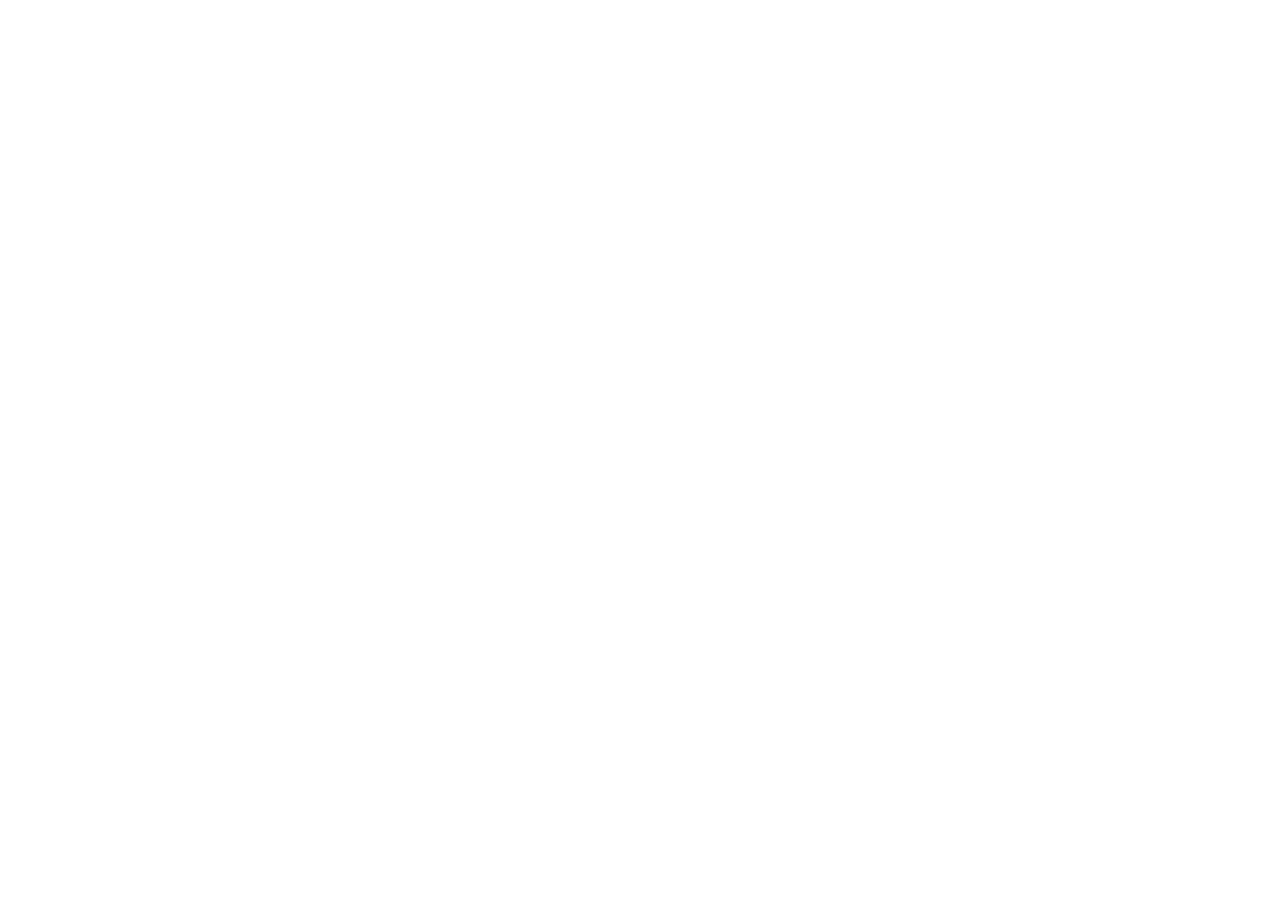
==== FrontEnd/login.html @ 7e28584c "Created login page (login.html) et updated login link in index.html" ====
<!DOCTYPE html>
<html lang="fr">

<head>
    <meta charset="UTF-8">
    <title>Sophie Bluel - Architecte d'intérieur</title>
    <meta name="viewport" content="width=device-width, initial-scale=1.0">
    <link rel="preconnect" href="https://fonts.googleapis.com">
    <link rel="preconnect" href="https://fonts.gstatic.com" crossorigin>
    <link href="https://fonts.googleapis.com/css2?family=Syne:wght@700;800&family=Work+Sans&display=swap"
        rel="stylesheet">
    <meta name="description" content="">
    <link rel="stylesheet" href="./assets/style.css">
    <script src="login.js" defer></script>
</head>

<body>
    <header>
    </header>

    <main>
    </main>

    <footer>
    </footer>
</body>

</html>
---- FrontEnd/assets/style.css ----
/* http://meyerweb.com/eric/tools/css/reset/
   v2.0 | 20110126
   License: none (public domain)
*/

html, body, div, span, applet, object, iframe,
h1, h2, h3, h4, h5, h6, p, blockquote, pre,
a, abbr, acronym, address, big, cite, code,
del, dfn, em, img, ins, kbd, q, s, samp,
small, strike, strong, sub, sup, tt, var,
b, u, i, center,
dl, dt, dd, ol, ul, li,
fieldset, form, label, legend,
table, caption, tbody, tfoot, thead, tr, th, td,
article, aside, canvas, details, embed,
figure, figcaption, footer, header, hgroup,
menu, nav, output, ruby, section, summary,
time, mark, audio, video {
	margin: 0;
	padding: 0;
	border: 0;
	font-size: 100%;
	font: inherit;
	vertical-align: baseline;
}
/* HTML5 display-role reset for older browsers */
article, aside, details, figcaption, figure,
footer, header, hgroup, menu, nav, section {
	display: block;
}
body {
	line-height: 1;
}
ol, ul {
	list-style: none;
}
blockquote, q {
	quotes: none;
}
blockquote:before, blockquote:after,
q:before, q:after {
	content: '';
	content: none;
}
table {
	border-collapse: collapse;
	border-spacing: 0;
}
/** end reset css**/
body {
	max-width: 1140px;
	margin:auto;
	font-family: 'Work Sans' ;
	font-size: 14px;
}
header {
	display: flex;
	justify-content: space-between;
	margin: 50px 0
}
section {
	margin: 50px 0
}

h1{
	display: flex;
	flex-direction: column;
	font-family: 'Syne';
	font-size: 22px;
	font-weight: 800;
	color: #B1663C
}

h1 > span {
	font-family: 'Work Sans';
	font-size:10px;
	letter-spacing: 0.1em;
;
}

h2{
	font-family: 'Syne';
	font-weight: 700;
	font-size: 30px;
	color: #1D6154
}
nav ul {
	display: flex;
	align-items: center;
	list-style-type: none;

}
nav li {
	padding: 0 10px;
	font-size: 1.2em;
}

li:hover {
	color: #B1663C;
}
#introduction {
	display: flex;
	align-items: center;
}
#introduction figure {
	flex: 1
}
#introduction img {
	display: block;
	margin: auto;
	width: 80%;
}

#introduction article {
	flex: 1
}
#introduction h2 {
	margin-bottom: 1em;
}

#introduction p {
	margin-bottom: 0.5em;
}
#portfolio h2 {
	text-align: center;
	margin-bottom: 1em;
}
/* Ajout du CSS pour les filtres*/
.categories {
	display: flex;
	justify-content: center;
	gap: 20px;
}
.filter-btn {
	border: 3px solid #1D6154;
	border-radius: 20px;
	padding: 10px;
	background-color: white;
	color: #1D6154;
	font-size: 16px;
	font-weight: 700;
	text-align: center;
	cursor: pointer;
}
.selected {
	background-color: #1D6154;
	color: white;
}
.gallery {
	width: 100%;
	display: grid;
	grid-template-columns: 1fr 1fr 1fr;
	grid-column-gap: 20px;
	grid-row-gap: 20px;
}

.gallery img {
	width: 100%;

}
#contact {
	width: 50%;
margin: auto;
}
#contact > * {
	text-align: center;

}
#contact h2{
	margin-bottom: 20px;
}
#contact form {
	text-align: left;
	margin-top:30px;
	display: flex;
	flex-direction: column;
}

#contact input {
	height: 50px;
	font-size: 1.2em;
	border: none;
	box-shadow: 0px 4px 14px rgba(0, 0, 0, 0.09);
}
#contact label {
	margin: 2em 0 1em 0;
}
#contact textarea {
	border: none;
	box-shadow: 0px 4px 14px rgba(0, 0, 0, 0.09);
}

input[type="submit"]{
	font-family: 'Syne';
	font-weight: 700;
	color: white;
	background-color: #1D6154;
	margin : 2em auto ;
	width: 180px;
	text-align: center;
	border-radius: 60px ;
}

footer nav ul {
	display: flex;
	justify-content: flex-end;
	margin: 2em
}
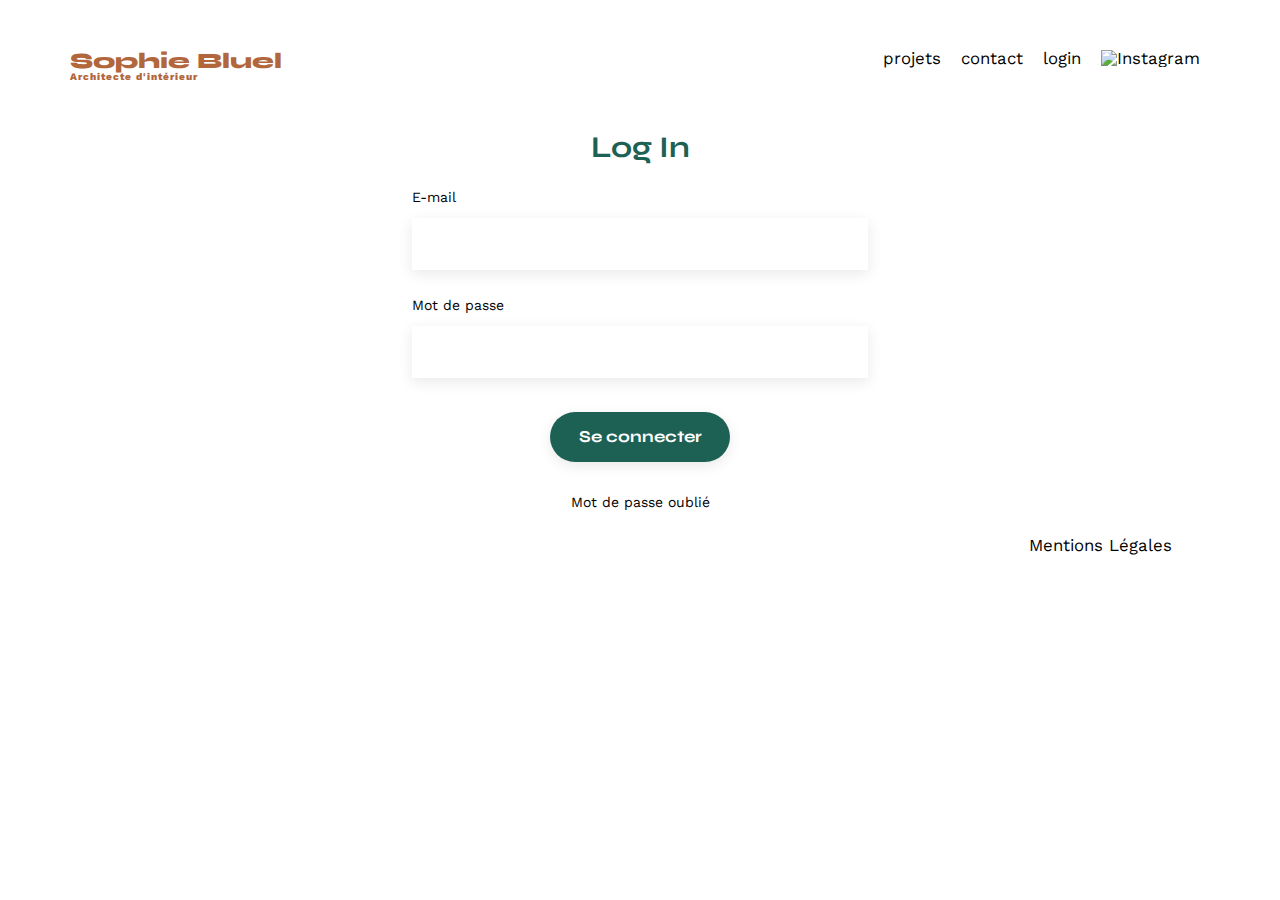
==== commit 2d740e0b: "Creation of the login page in HTML and CSS" ====
--- a/FrontEnd/login.html
+++ b/FrontEnd/login.html
@@ -16,12 +16,35 @@
 
 <body>
     <header>
+        <h1>Sophie Bluel <span>Architecte d'intérieur</span></h1>
+        <nav>
+            <ul>
+                <li>projets</li>
+                <li>contact</li>
+                <li><a href="login.html">login</a></li>
+                <li><img src="./assets/icons/instagram.png" alt="Instagram"></li>
+            </ul>
+        </nav>
     </header>
 
     <main>
+        <section id="login">
+            <h2>Log In</h2>
+            <label for="email">E-mail</label>
+            <input type="email" name="email" id="email">
+            <label for="password">Mot de passe</label>
+            <input type="password" name="password" id="password">
+            <input type="submit" value="Se connecter">
+            <a href="">Mot de passe oublié</a>
+        </section>
     </main>
 
     <footer>
+        <nav>
+            <ul>
+                <li>Mentions Légales</li>
+            </ul>
+        </nav>
     </footer>
 </body>
 
--- a/FrontEnd/assets/style.css
+++ b/FrontEnd/assets/style.css
@@ -58,10 +58,13 @@
 	justify-content: space-between;
 	margin: 50px 0
 }
+a {
+	text-decoration: none;
+	color: black;
+}
 section {
 	margin: 50px 0
 }
-
 h1{
 	display: flex;
 	flex-direction: column;
@@ -70,14 +73,11 @@
 	font-weight: 800;
 	color: #B1663C
 }
-
 h1 > span {
 	font-family: 'Work Sans';
 	font-size:10px;
 	letter-spacing: 0.1em;
-;
-}
-
+}
 h2{
 	font-family: 'Syne';
 	font-weight: 700;
@@ -88,13 +88,11 @@
 	display: flex;
 	align-items: center;
 	list-style-type: none;
-
 }
 nav li {
 	padding: 0 10px;
 	font-size: 1.2em;
 }
-
 li:hover {
 	color: #B1663C;
 }
@@ -110,14 +108,12 @@
 	margin: auto;
 	width: 80%;
 }
-
 #introduction article {
 	flex: 1
 }
 #introduction h2 {
 	margin-bottom: 1em;
 }
-
 #introduction p {
 	margin-bottom: 0.5em;
 }
@@ -153,14 +149,12 @@
 	grid-column-gap: 20px;
 	grid-row-gap: 20px;
 }
-
 .gallery img {
 	width: 100%;
-
 }
 #contact {
 	width: 50%;
-margin: auto;
+	margin: auto;
 }
 #contact > * {
 	text-align: center;
@@ -175,7 +169,6 @@
 	display: flex;
 	flex-direction: column;
 }
-
 #contact input {
 	height: 50px;
 	font-size: 1.2em;
@@ -189,7 +182,24 @@
 	border: none;
 	box-shadow: 0px 4px 14px rgba(0, 0, 0, 0.09);
 }
-
+/* Ajout du CSS pour le login*/
+#login {
+	display: flex;
+	flex-direction: column;
+	text-align: center;
+	width: 40%;
+	margin: auto;
+}
+#login label {
+	margin: 2em 0 1em 0;
+	text-align: left;
+}
+#login input {
+	height: 50px;
+	font-size: 1.2em;
+	border: none;
+	box-shadow: 0px 4px 14px rgba(0, 0, 0, 0.09) ;
+}
 input[type="submit"]{
 	font-family: 'Syne';
 	font-weight: 700;
@@ -200,7 +210,6 @@
 	text-align: center;
 	border-radius: 60px ;
 }
-
 footer nav ul {
 	display: flex;
 	justify-content: flex-end;
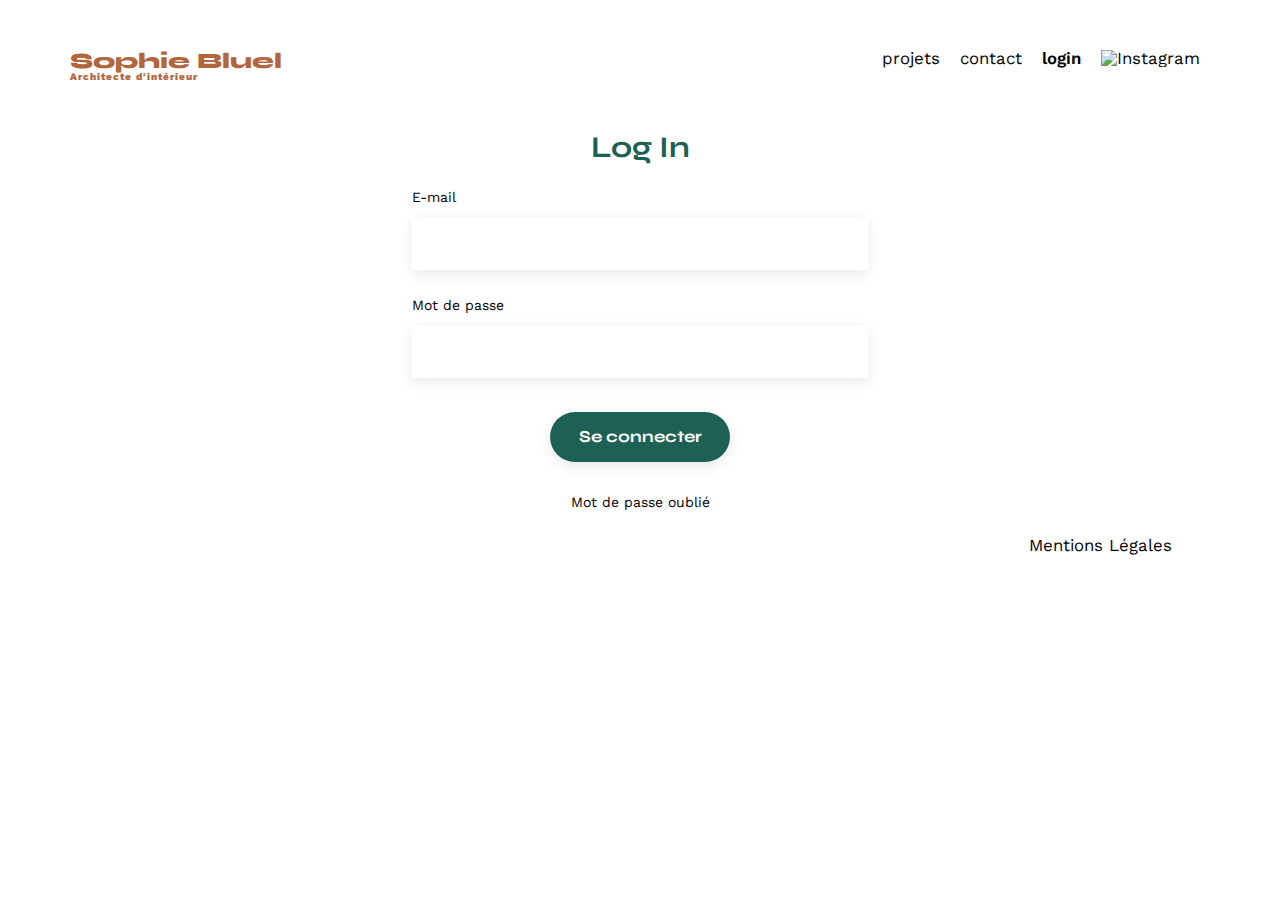
==== commit e1bd9916: "Creation of an admin.js file and modification in index.html for the editing mode" ====
--- a/FrontEnd/login.html
+++ b/FrontEnd/login.html
@@ -21,7 +21,7 @@
             <ul>
                 <li>projets</li>
                 <li>contact</li>
-                <li><a href="login.html">login</a></li>
+                <li id="loginLink">login</li>
                 <li><img src="./assets/icons/instagram.png" alt="Instagram"></li>
             </ul>
         </nav>
@@ -34,7 +34,8 @@
             <input type="email" name="email" id="email">
             <label for="password">Mot de passe</label>
             <input type="password" name="password" id="password">
-            <input type="submit" value="Se connecter">
+            <input type="submit" value="Se connecter" id="se_connecter">
+            <div id="login_error">Erreur dans l'identifiant ou le mot de passe</div>
             <a href="">Mot de passe oublié</a>
         </section>
     </main>
--- a/FrontEnd/assets/style.css
+++ b/FrontEnd/assets/style.css
@@ -121,6 +121,15 @@
 	text-align: center;
 	margin-bottom: 1em;
 }
+.my_projects {
+	display: flex;
+	justify-content: center;
+}
+.edit_button {
+	display: flex;
+	margin-top: 10px;
+	margin-left: 20px;
+}
 /* Ajout du CSS pour les filtres*/
 .categories {
 	display: flex;
@@ -183,6 +192,12 @@
 	box-shadow: 0px 4px 14px rgba(0, 0, 0, 0.09);
 }
 /* Ajout du CSS pour le login*/
+.login_link {
+	display: block;
+}
+#loginLink {
+	font-weight: 600;
+}
 #login {
 	display: flex;
 	flex-direction: column;
@@ -199,6 +214,31 @@
 	font-size: 1.2em;
 	border: none;
 	box-shadow: 0px 4px 14px rgba(0, 0, 0, 0.09) ;
+}
+#login_error {
+	color: red;
+	margin-bottom: 20px;
+	display: none;
+}
+/* Ajout du CSS pour le bandeau du Mode édition */
+.fa-regular {
+    margin-right: 10px;
+}
+.editing_banner {
+    background-color: black;
+    color: white;
+    height: 60px;
+    display: flex;
+    justify-content: center;
+    align-items: center;
+	display: none;
+}
+#editing {
+	margin-top: 0;
+}
+/* Ajout du CSS pour le logout*/
+.logout_link {
+	display: none;
 }
 input[type="submit"]{
 	font-family: 'Syne';
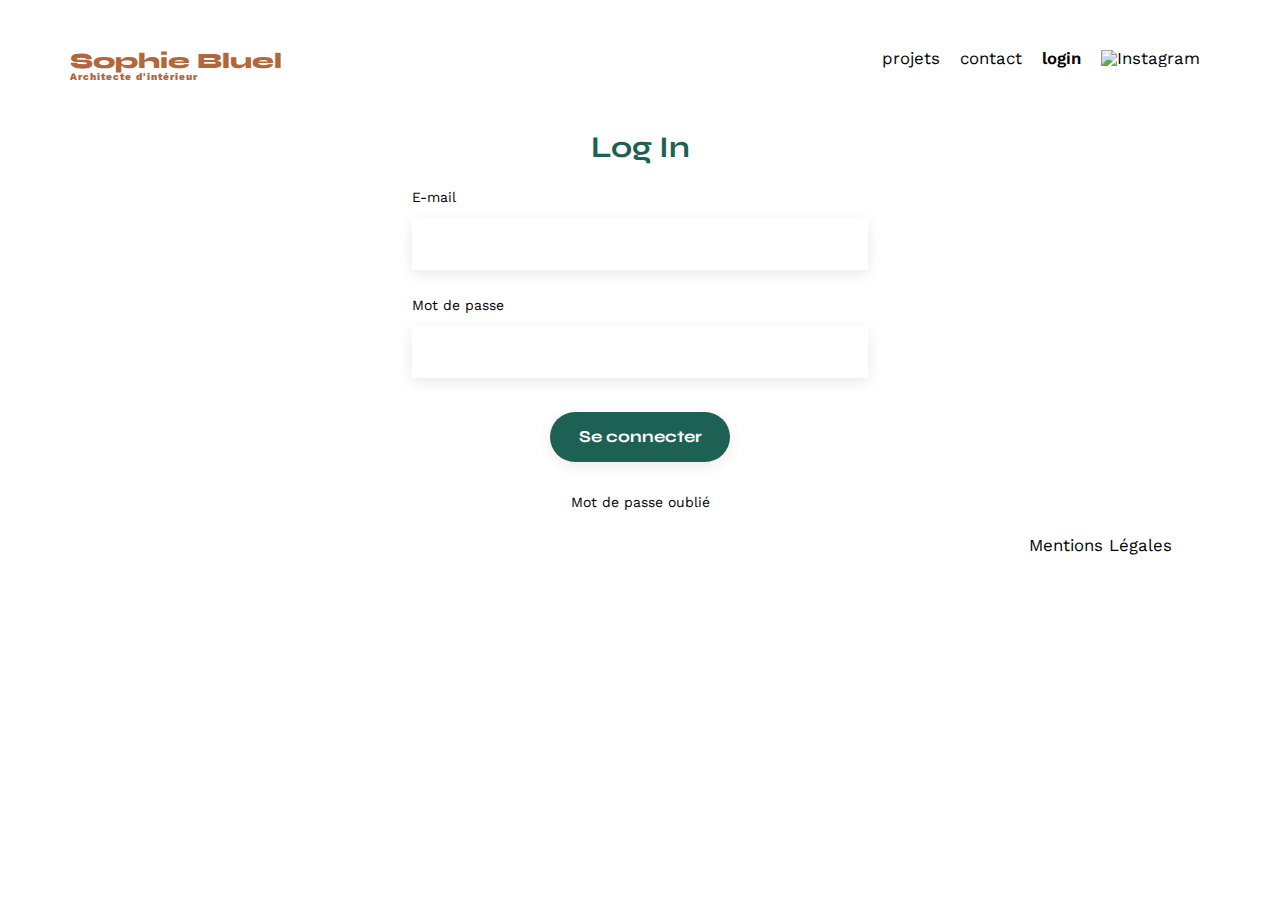
==== commit e9ce4416: "Standardization of words to kebab-case for classes and IDs, camelCase for variables and functions" ====
--- a/FrontEnd/login.html
+++ b/FrontEnd/login.html
@@ -34,8 +34,8 @@
             <input type="email" name="email" id="email">
             <label for="password">Mot de passe</label>
             <input type="password" name="password" id="password">
-            <input type="submit" value="Se connecter" id="se_connecter">
-            <div id="login_error">Erreur dans l'identifiant ou le mot de passe</div>
+            <input type="submit" value="Se connecter" id="se-connecter">
+            <div id="login-error">Erreur dans l'identifiant ou le mot de passe</div>
             <a href="">Mot de passe oublié</a>
         </section>
     </main>
--- a/FrontEnd/assets/style.css
+++ b/FrontEnd/assets/style.css
@@ -121,14 +121,15 @@
 	text-align: center;
 	margin-bottom: 1em;
 }
-.my_projects {
-	display: flex;
-	justify-content: center;
-}
-.edit_button {
-	display: flex;
+.my-projects {
+	display: flex;
+	justify-content: center;
+}
+.edit-button {
+	display: none;
 	margin-top: 10px;
 	margin-left: 20px;
+	cursor: pointer;
 }
 /* Ajout du CSS pour les filtres*/
 .categories {
@@ -192,7 +193,7 @@
 	box-shadow: 0px 4px 14px rgba(0, 0, 0, 0.09);
 }
 /* Ajout du CSS pour le login*/
-.login_link {
+.login-link {
 	display: block;
 }
 #loginLink {
@@ -215,7 +216,7 @@
 	border: none;
 	box-shadow: 0px 4px 14px rgba(0, 0, 0, 0.09) ;
 }
-#login_error {
+#login-error, #form-error-message {
 	color: red;
 	margin-bottom: 20px;
 	display: none;
@@ -224,7 +225,7 @@
 .fa-regular {
     margin-right: 10px;
 }
-.editing_banner {
+.editing-banner {
     background-color: black;
     color: white;
     height: 60px;
@@ -236,10 +237,199 @@
 #editing {
 	margin-top: 0;
 }
-/* Ajout du CSS pour le logout*/
-.logout_link {
-	display: none;
-}
+/* Ajout du CSS pour le logout */
+.logout-link {
+	display: none;
+}
+/* Ajout du CSS pour les modales */
+.modal {
+	display: none;
+	position: fixed;
+	top: 0;
+	left: 0;
+	width : 100%;
+	height: 100%;
+	background: rgba(0, 0, 0, 0.3);
+}
+.modal-wrapper {
+	position: absolute;
+	top: 50%;
+	left: 50%;
+	width: 630px;
+	height: 688px;
+	transform: translate(-50%, -50%);
+	background: white;
+	padding: 20px;
+	border-radius: 10px;
+	box-shadow: 0 0 10px rgba(0, 0, 0, 0.3);
+}
+.close-button {
+	position: absolute;
+	top: 26px;
+	right: 26px;
+	font-size: 24px;
+	cursor: pointer;
+}
+.fa-trash-can {
+	display: flex;
+	position: relative;
+	justify-content: center;
+	align-items: center;
+	background-color: black;
+	color: white;
+	border-radius: 2px;
+	width: 17px;
+	height: 17px;
+	font-size: 9px;
+	top: 7px;
+	right: 23px;
+	cursor: pointer;
+}
+/* Ajout du CSS pour la modal1 */
+.modal-wrapper h3{
+	justify-content: center;
+	display: flex;
+	font-size: 26px;
+	margin-top: 60px;
+	margin-bottom: 20px;
+}
+.gallery-container {
+	display: grid;
+	grid-template-columns: repeat(5, 1fr);
+	column-gap: 10px;
+	row-gap: 25px;
+	margin: 36px 90px 90px 70px;
+}
+.block-img {
+	display: flex;
+	position: relative;
+	justify-content:center
+}
+.block-img img {
+	width: 76.61px;
+	height: 102.57px;
+}
+.add-photo-button {
+	display: block;
+	margin: 30px auto;
+	padding: 10px;
+	background-color: #1D6154;
+	color: white;
+	border: none;
+	border-radius: 60px;
+	width: 237px;
+	cursor: pointer;
+}
+#separation1 {
+	display: flex;
+	background-color: #b3b3b3;
+	height: 1px;
+	width: 470px;
+	margin-left: 66px;
+}
+/* Ajout du CSS pour la modal2 */
+.modal-header {
+	padding: 10px;
+}
+.modal-header > * {
+	flex: 1;
+	text-align: center;
+  }
+.modal-header i {
+text-align: left;
+font-size: 21px;
+cursor: pointer;
+}
+.modal-header h3 {
+	margin: 20px;
+}
+.modal-new-photo {
+	display: flex;
+	width: 420px;
+	height: 169px;
+	margin: 36px 0 9px 0;
+	background-color: #E8F1F7;
+	border-radius: 3px;
+	margin-bottom: 30px;
+	flex-direction: column;
+	align-items: center;
+}
+.picture-selection{
+	background-color: #E8F1F6;
+}
+.form {
+	width: 630px;
+	display: flex;
+	justify-content: center;
+	align-items: center;
+	flex-direction: column;
+	background-color: white;
+}
+.fa-image {
+	font-size: 76px;
+	color: #B9C5CC;
+	display: flex;
+	justify-content: center;
+	margin-top: 13px;
+	width: 100%;
+}
+.add-photo-button2 {
+	border-radius: 60px;
+	background-color: #CBD6DC;
+	border: none;
+	height: 36px;
+	width: 173px;
+	color: #306685;
+	font-size: 14px;
+	margin-top: 6px;
+	cursor: pointer;
+}
+.precision {
+	background-color: #E8F1F7;
+	font-size: 10px;
+	display: flex;
+	justify-content: center;
+	margin-top: 7px;
+}
+.modal2-input {
+	display: flex;
+	width: 420px;
+	flex-direction: column;
+	background-color: white;
+}
+.button-submit {
+	margin-top: 32px;
+	border-radius: 60px;
+	border: none;
+	height: 36px;
+	width: 237px;
+	color: white;
+	background-color: #A7A7A7;
+	margin-left: 80px;
+	font-family: "Syne";
+	font-size: 14px;
+}
+#picture-preview {
+	display: none;
+	max-width: 129px;
+	max-height: 169px;
+}
+#title, #select-category {
+	margin-top: 10px;
+	margin-bottom: 21px;
+	height: 51px;
+	border: none;
+	box-shadow: 0px 4px 14px rgba(0, 0, 0, 0.09);
+	background-color: white;
+}
+#separation2 {
+	display: flex;
+	background-color: #b3b3b3;
+	height: 1px;
+	width: 420px;
+	margin-top: 47px;
+}
+
 input[type="submit"]{
 	font-family: 'Syne';
 	font-weight: 700;
